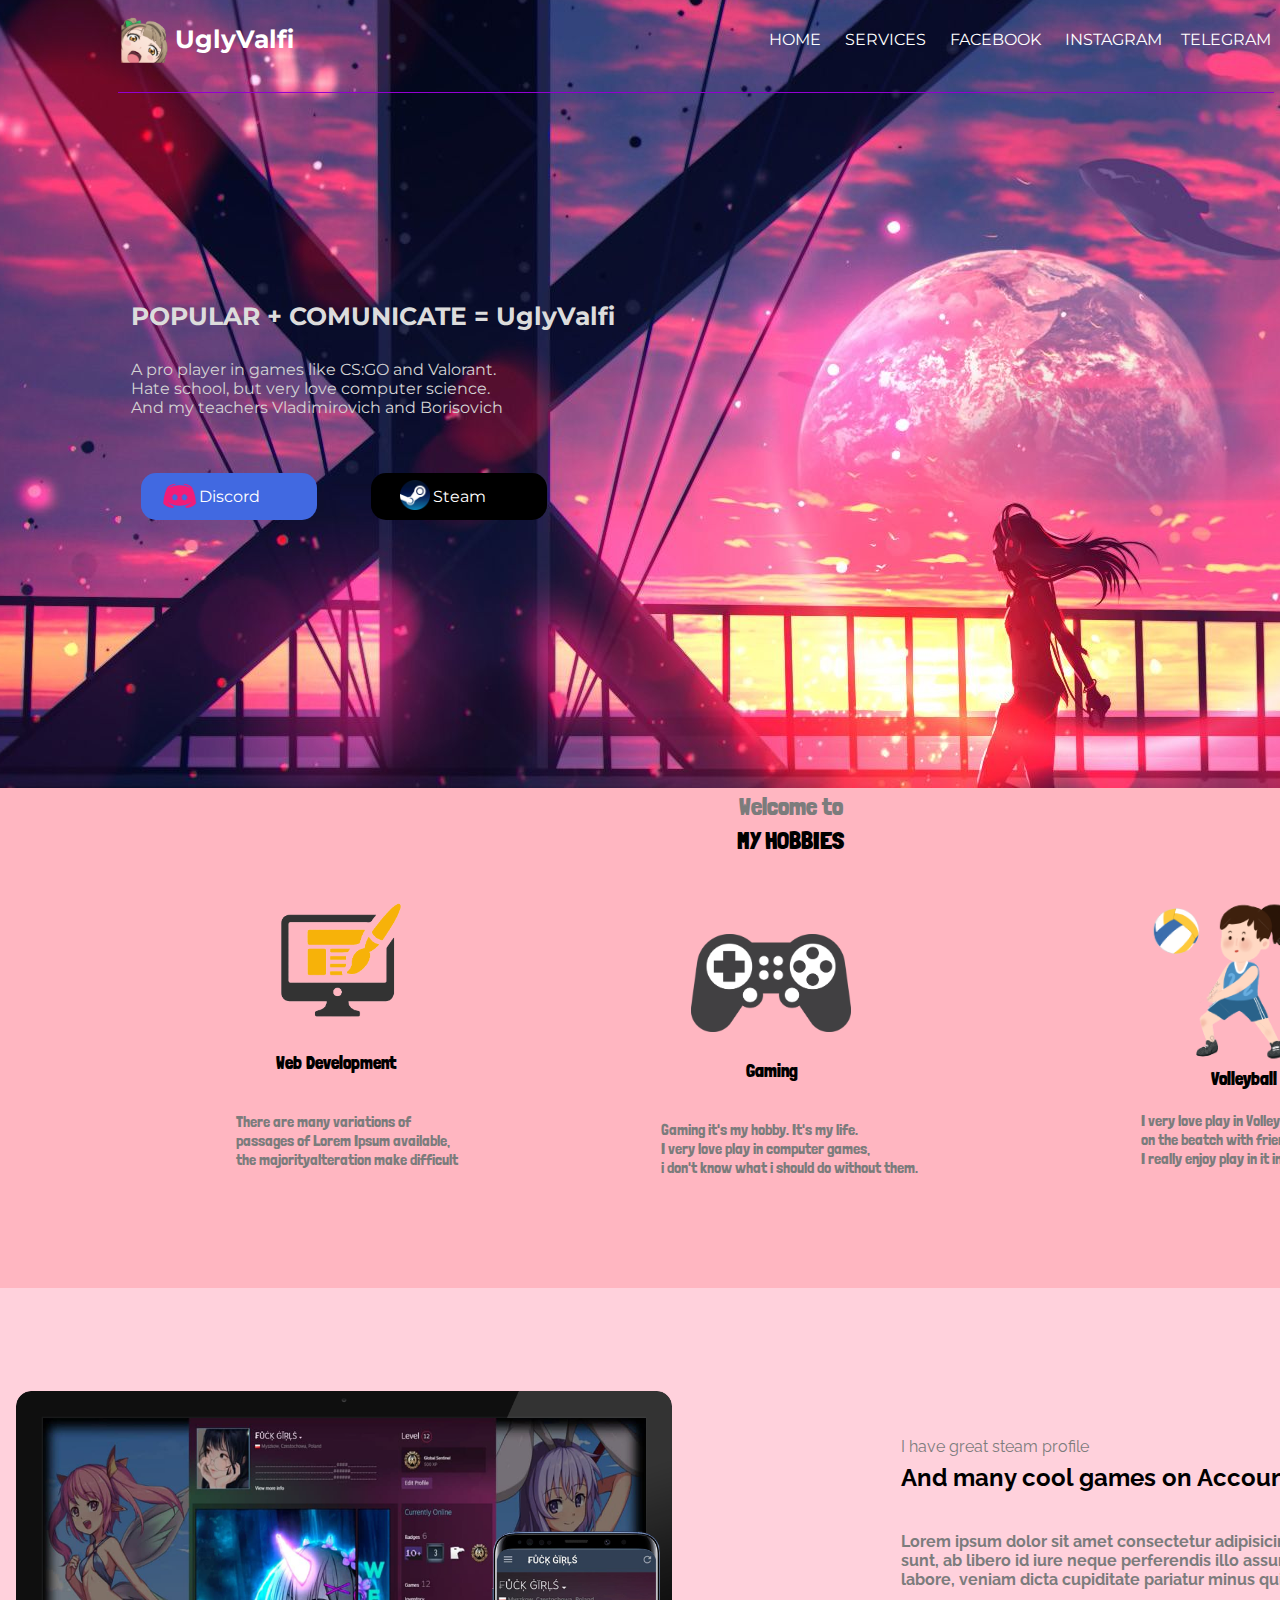
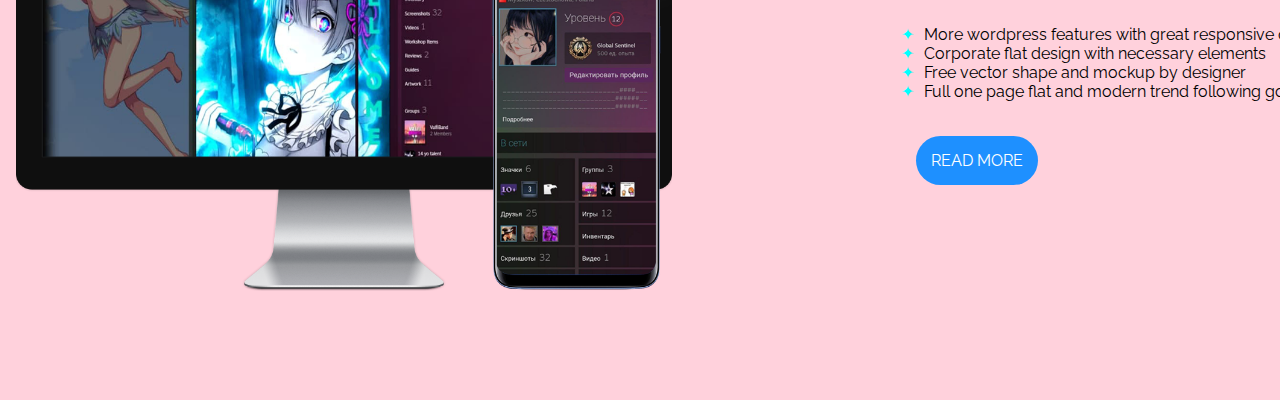
==== index.html @ bc0a258e "First page done" ====
<!DOCTYPE html>
<html lang="en">
<head>
    <meta charset="UTF-8">
    <meta http-equiv="X-UA-Compatible" content="IE=edge">
    <meta name="viewport" content="width=device-width, initial-scale=1.0">
    <title>Valfi</title>
    <link rel="preconnect" href="https://fonts.googleapis.com">
    <link rel="preconnect" href="https://fonts.gstatic.com" crossorigin>
    <link href="https://fonts.googleapis.com/css2?family=Montserrat&display=swap" rel="stylesheet">
    <link rel="preconnect" href="https://fonts.googleapis.com">
    <link rel="preconnect" href="https://fonts.gstatic.com" crossorigin>
    <link href="https://fonts.googleapis.com/css2?family=Londrina+Solid&display=swap" rel="stylesheet">
    <link rel="preconnect" href="https://fonts.googleapis.com">
    <link rel="preconnect" href="https://fonts.gstatic.com" crossorigin>
    <link href="https://fonts.googleapis.com/css2?family=Londrina+Solid&family=Raleway:wght@500&display=swap" rel="stylesheet">
    <link rel="stylesheet" href="style.css">
</head>
<body>
    <div>
    <div class="main_div">
    <table class="table_first">
        <tr>
            <td class="td_logo">
                <img src="images/anime.png" alt="" width="90px">
            </td>
            <td class="td_first">
                <strong class="td_valfi">UglyValfi</strong>
            </td>
            <td>
                <a class="td_second" href="index.html"><span class="home">HOME</span></a>
            </td>
            <td>
                <a class="td_second" href=""><span class="services">SERVICES</a></span>
            </td>
            <td>
                <a class="td_second" href="https://www.facebook.com/danka.pysmenny"><span class="facebook">FACEBOOK</a></span>
            </td>
            <td>
                <a class="td_second" href="https://www.instagram.com/tacu_ms/"><span class="instagram">INSTAGRAM</a></span>
            </td>
            <td>
                <a class="td_second" href="https://t.me/TacumS"><span class="telegram">TELEGRAM</a></span>
            </td>
        </tr>
        <tr>
            <table class="table_second">
            <tr>
            <td class="popular_td">
                <strong class="popular_valfi">POPULAR + COMUNICATE = UglyValfi</strong>
            </td>
            </tr>
            <tr >
                <td>
                    <span class="aboutme_tr">A pro player in games like CS:GO and Valorant. <br><span class="aboutme_tr">Hate school, but very love computer science.</span> <br><span class="aboutme_tr"> And my teachers 
                    Vladimirovich and Borisovich</span>
                </td>
            </tr>
            <table class="table_third">
            <tr>
                <td >
                 <a class="discord_td" href="https://discord.gg/YbDAdaTqAZ">Discord</a> 
                 
                </td>
                <td>
                <a class="Steam" href="https://steamcommunity.com/id/ValfiFrags/">Steam</a> 
                </td>
                <td>
                    <img class="discord_logo" src="images/discordico.png" alt="" width="35px">
                </td>
                <td>
                    <img class="steam_logo" src="images/steamico.png" alt="" width="30px">
                </td>
            </tr>
             </table>
            </div>
    <div class="second_page_div">
    <table class="table_fourth">
        <tr>
            <td class="welcome">
                <strong class="welcome_text" >Welcome to</strong>
            </td>
        </tr>
        <tr>
            <td class="welcome">
                <strong>MY HOBBIES</strong>    
            </td>
        </tr>
        <tr>
            <td class="hr_td">
            </td>
        </tr>
    </table>
    <div class="hobbies_div">
    <table>
        <tr>
            <td>
                <img class="img_web" src="images/466-4661766_web-design-and-website-development-icon-web-design .png" alt="" width="180px">
            </td>
        </tr>
        <tr>
            <td>
                <h3 class="text_web">Web Development</h3>
            </td>
        </tr>
        <tr>
            <td>
                <p class="describe_web">There are many variations of <br>passages of Lorem Ipsum available, <br>the majorityalteration make difficult</p>
            </td>
        </tr>
        <tr>
            <td>
                <img src="" alt="">
            </td>
        </tr>
    </table>
    <table class="fiveth_table">
        <tr>
            <td>
                <img src="images/gamepad_PNG67.png" alt="" width="160px">
            </td>
        </tr>
        <tr>
            <td>
                <h3 class="text_gaming">Gaming</h3>
            </td>
        </tr>
        <tr>
            <td>
                <p class="desc_gaming">Gaming it's my hobby. It's my life. <br> I very love play in computer games, <br> i don't know what i should do without them.</p>
            </td>
        </tr>
    </table>
    <table class="table_sixth">
        <tr>
            <td>
                <img src="images/1513.png_860-removebg-preview.png" alt="" width="220">
            </td>
        </tr>
        <tr>
            <td>
                <h3 class="text_volletball">Volleyball</h3>
            </td>
        </tr>
        <tr>
            <td>
                <p class="desc_volleyball">I very love play in Volleyball<br>on the beatch with friends.And <br> I really enjoy play in it in  PE lesson with classmates.</p> 
            </td>
        </tr>
    </table>
    </div>
    </div>
    <div class="third_page">
        <table>
            <tr>
                <td>
                <img class="steam_image_third" src="images/screen.png" alt="" width="" height="500px">
                </td>
            </tr>
        </table>
    <table class="table_third_page">
        <tr>
            <td>
                <p class="steam_profile">I have great steam profile</p>
            </td>
        </tr>
        <tr>
            <td>
                <h2 class="games">And many cool games on Account</h2>
            </td>
        </tr>
        <tr>
            <td>
                <strong><p class="lorem">Lorem ipsum dolor sit amet consectetur adipisicing elit. Consequuntur repellendus sunt, ab libero id iure neque perferendis illo assumenda culpa explicabo inventore labore, veniam dicta cupiditate pariatur minus quisquam autem!</strong></p>
            </td>
        </tr>
        <tr>
            <td>
            <ul class="ul_first">
                <li>More wordpress features with great responsive design</li>
                <li>Corporate flat design with necessary elements</li>
                <li>Free vector shape and mockup by designer</li>
                <li>Full one page flat and modern trend following goods</li>
            </ul>
        </td>
        </tr>
        <tr>
            <td height="80px">
                <a class="read_more" href="https://steamcommunity.com/id/ValfiFrags/">READ MORE</a>
            </td>
        </tr>
    </table>
    </div>
    </div>
    </body>

</html>
---- style.css ----
body{
    font-family: 'Montserrat', sans-serif;
}
.main_div{
    margin-top: -20px;
    margin-left: -20px;
    height: 800px;
    width: 1595px;
    background:url(images/background.jpg)    

}
.table_first{
    margin-left: 130px;
    border-bottom: 1px solid DarkViolet;
}
.td_logo{
    width: 0px;
}
.td_valfi{
    font-size: 25px;
    color: white;
    margin-left: -40px;
    width: 30px;
}
.td_first{
    width: 400px;
}
.td_second{
    color: white;
    text-decoration: none;
}
.home{
    margin-left:150px;
}
.services{
    margin-left: 20px;
}
.facebook{
    margin-left: 20px;
}
.instagram{
    margin-left: 20px;
}
.discord{
    -webkit-box-shadow: 2px 4px 27px 23px rgba(34, 60, 80, 0.69);
    -moz-box-shadow: 2px 4px 27px 23px rgba(34, 60, 80, 0.69);
    box-shadow: 2px 4px 27px 23px rgba(34, 60, 80, 0.69);
    border-radius: 15px;
    padding: 20px;
    margin-left: 40px;
}
.telegram{
    margin-left: 15px;
}
.home:hover{
    color: Silver;
}
.facebook:hover{
    color: Silver;
}
.instagram:hover{
    color: Silver;
}
.discord:hover{
    color: Silver;
}
.telegram:hover{
    color: Silver;
}
.services:hover{
    color: Silver;
}
.popular_valfi{
    color: Gainsboro;
    margin-left: 140px;
    font-size: 25px;
}
.popular_td{
    height: 80px;
}
.table_second{
    margin-top: 180px;
}
.aboutme_tr {
    margin-left: 140px;
    color: LightGrey;
}
.table_third{
    margin-top:50px
}
.discord_td{
    margin-left: 150px;
    text-decoration:none;
    display: block;
    width: 120px;
    border-radius: 15px;
    background-color: RoyalBlue;
    color: white;
    padding: 14px 28px;
    font-size: 16px;
    cursor: pointer;
    text-align: center;
}
.Steam{
    text-decoration:none;
    margin-left: 50px;
    text-decoration:none;
    display: block;
    width: 120px;
    border-radius: 15px;
    background-color: black;
    color: white;
    padding: 14px 28px;
    font-size: 16px;
    cursor: pointer;
    text-align: center;
}

.Steam:hover{
    background: rgb(74,66,66);
    background-color: linear-gradient(90deg, rgba(74,66,66,1) 35%, rgba(41,41,43,1) 100%);
}
.discord_logo{
    margin-top: 3px;
    margin-left: -389px;
    
}
.steam_logo{
    margin-left: -155px;
}
.discord_td:hover{
    background: rgb(29,33,242);
    background: linear-gradient(90deg, rgba(29,33,242,1) 29%, rgba(0,18,255,1) 68%);
}
.first_div{
    margin-left: -8px;
    width:5000px;
    background-color:white
    
}
.main_second_page{
    margin-left:750px
}
.mai_second_page{
    margin-left:730px;
}
.welcome{
    font-size: 25px;
    width: 2000px;
    text-align: center;
}
.welcome_text{
    color: #7c7c7c;
}
.img_web{
    margin-left: 250px;
}
.text_web{
    margin-left: 275px;
}
.describe_web{
    margin-left: 235px;
    color: #7c7c7c;
}
.fiveth_table{
    margin-top: -280px;
    margin-left: 690px;
}
.text_gaming{
    margin-left: 55px;
}
.desc_gaming{
    margin-left: -30px;
    color: #7c7c7c;
}
.table_sixth{
    margin-top: -335px;
    margin-left: 1100px;
}
.text_volletball{
    margin-top: -25px;
    margin-left: 110px;
}
.desc_volleyball{
    margin-top: -0px;
    margin-left: 40px;
    color: #7c7c7c;
}
.hobbies_div{
    margin-top: 30px;
}
.second_page_div{
    margin-left: -10px;
    background-color:lightpink;
    font-family: 'Londrina Solid', cursive;
    height: 500px;
    width: 1585px;
}
.third_page{
    background-color:#FFD1DC;
    font-family: 'Londrina Solid', cursive;
    font-family: 'Raleway', sans-serif;
    margin-left: -10px;
    height: 712px;
    width: 1585px;
}
.steam_image_third{
    margin-top: 100px;
    margin-left: 15px;
    border-radius: 15px;
}
.table_third_page{
    margin-top: -480px;
    margin-left: 900px;
}
.steam_profile{
    color: #7c7c7c;
}
.games{
    margin-top: -13px;
}
.lorem{
    color: #7c7c7c;
}
.ul_first{
    margin-left: -40px;
    
}
li {
    list-style-type: none; /* Прячем исходные маркеры */
   }
   li::before {
    color: aqua; /* Цвет маркера */
    content: "✦"; /* Сам маркер */
    padding-right: 10px;
   }
.read_more{
    margin-left: 15px;
    background-color: DodgerBlue;
    padding: 15px;
    border-radius:35px;
    color: white;
    text-decoration:none;
}
#phone_img{
    margin-top: 100px;
    margin-left: -500px;
}
/*
.jgujfgjfj{
}
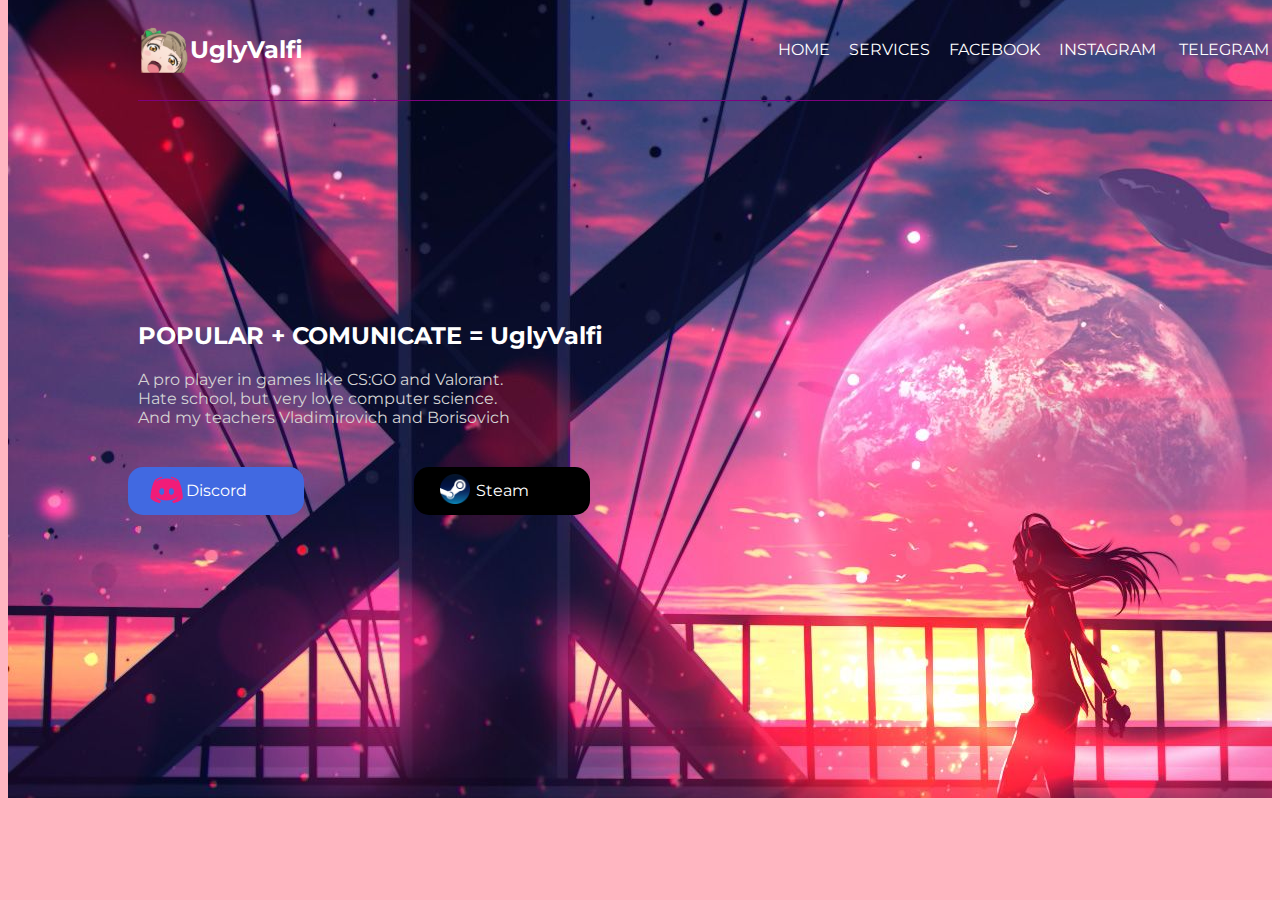
==== commit 5ef5ee9e: "First page full done" ====
--- a/index.html
+++ b/index.html
@@ -4,7 +4,7 @@
     <meta charset="UTF-8">
     <meta http-equiv="X-UA-Compatible" content="IE=edge">
     <meta name="viewport" content="width=device-width, initial-scale=1.0">
-    <title>Valfi</title>
+    <title>Document</title>
     <link rel="preconnect" href="https://fonts.googleapis.com">
     <link rel="preconnect" href="https://fonts.gstatic.com" crossorigin>
     <link href="https://fonts.googleapis.com/css2?family=Montserrat&display=swap" rel="stylesheet">
@@ -17,181 +17,54 @@
     <link rel="stylesheet" href="style.css">
 </head>
 <body>
-    <div>
-    <div class="main_div">
-    <table class="table_first">
-        <tr>
-            <td class="td_logo">
-                <img src="images/anime.png" alt="" width="90px">
-            </td>
-            <td class="td_first">
-                <strong class="td_valfi">UglyValfi</strong>
-            </td>
-            <td>
-                <a class="td_second" href="index.html"><span class="home">HOME</span></a>
-            </td>
-            <td>
-                <a class="td_second" href=""><span class="services">SERVICES</a></span>
-            </td>
-            <td>
-                <a class="td_second" href="https://www.facebook.com/danka.pysmenny"><span class="facebook">FACEBOOK</a></span>
-            </td>
-            <td>
-                <a class="td_second" href="https://www.instagram.com/tacu_ms/"><span class="instagram">INSTAGRAM</a></span>
-            </td>
-            <td>
-                <a class="td_second" href="https://t.me/TacumS"><span class="telegram">TELEGRAM</a></span>
-            </td>
-        </tr>
-        <tr>
-            <table class="table_second">
-            <tr>
-            <td class="popular_td">
-                <strong class="popular_valfi">POPULAR + COMUNICATE = UglyValfi</strong>
-            </td>
-            </tr>
-            <tr >
-                <td>
-                    <span class="aboutme_tr">A pro player in games like CS:GO and Valorant. <br><span class="aboutme_tr">Hate school, but very love computer science.</span> <br><span class="aboutme_tr"> And my teachers 
+    <div class="backround_main">
+    <div class="conteiner">
+        <div class="header">
+            <table class="table_nav">
+                <tr>
+                    <td>
+                        <img src="images/anime.png" alt="" width="90px">
+                    </td>
+                    <td class="ugly_td">
+                        <h2 class="ugly_text">UglyValfi</h2>
+                    </td>
+                    <td class="td_home">
+                        <a class="td_second" href="index.html"><span class="home">HOME</span></a>
+                    </td>
+                    <td class="td_serv">
+                        <a class="td_second" href=""><span class="services">SERVICES</a></span>
+                    </td>
+                    <td class="td_facebook">
+                        <a class="td_second" href="https://www.facebook.com/danka.pysmenny"><span class="facebook">FACEBOOK</a></span>
+                    </td>
+                    <td class="td_insta"> 
+                        <a class="td_second" href="https://www.instagram.com/tacu_ms/"><span class="instagram">INSTAGRAM</a></span>
+                    </td>
+                    <td class="td_home">
+                        <a class="td_second" href="https://t.me/TacumS"><span class="telegram">TELEGRAM</a></span>
+                </tr>
+            </table>
+        </div>
+        <div class="main_about">
+            <div class="about_zag">
+                <h2 class="zag_text">POPULAR + COMUNICATE = UglyValfi</h2>
+            </div>
+            <div class="about_desc">
+                <span class="aboutme_tr">A pro player in games like CS:GO and Valorant. <br><span class="aboutme_tr">Hate school, but very love computer science.</span> <br><span class="aboutme_tr"> And my teachers 
                     Vladimirovich and Borisovich</span>
-                </td>
-            </tr>
-            <table class="table_third">
-            <tr>
-                <td >
-                 <a class="discord_td" href="https://discord.gg/YbDAdaTqAZ">Discord</a> 
-                 
-                </td>
-                <td>
-                <a class="Steam" href="https://steamcommunity.com/id/ValfiFrags/">Steam</a> 
-                </td>
-                <td>
-                    <img class="discord_logo" src="images/discordico.png" alt="" width="35px">
-                </td>
-                <td>
-                    <img class="steam_logo" src="images/steamico.png" alt="" width="30px">
-                </td>
-            </tr>
-             </table>
             </div>
-    <div class="second_page_div">
-    <table class="table_fourth">
-        <tr>
-            <td class="welcome">
-                <strong class="welcome_text" >Welcome to</strong>
-            </td>
-        </tr>
-        <tr>
-            <td class="welcome">
-                <strong>MY HOBBIES</strong>    
-            </td>
-        </tr>
-        <tr>
-            <td class="hr_td">
-            </td>
-        </tr>
-    </table>
-    <div class="hobbies_div">
-    <table>
-        <tr>
-            <td>
-                <img class="img_web" src="images/466-4661766_web-design-and-website-development-icon-web-design .png" alt="" width="180px">
-            </td>
-        </tr>
-        <tr>
-            <td>
-                <h3 class="text_web">Web Development</h3>
-            </td>
-        </tr>
-        <tr>
-            <td>
-                <p class="describe_web">There are many variations of <br>passages of Lorem Ipsum available, <br>the majorityalteration make difficult</p>
-            </td>
-        </tr>
-        <tr>
-            <td>
-                <img src="" alt="">
-            </td>
-        </tr>
-    </table>
-    <table class="fiveth_table">
-        <tr>
-            <td>
-                <img src="images/gamepad_PNG67.png" alt="" width="160px">
-            </td>
-        </tr>
-        <tr>
-            <td>
-                <h3 class="text_gaming">Gaming</h3>
-            </td>
-        </tr>
-        <tr>
-            <td>
-                <p class="desc_gaming">Gaming it's my hobby. It's my life. <br> I very love play in computer games, <br> i don't know what i should do without them.</p>
-            </td>
-        </tr>
-    </table>
-    <table class="table_sixth">
-        <tr>
-            <td>
-                <img src="images/1513.png_860-removebg-preview.png" alt="" width="220">
-            </td>
-        </tr>
-        <tr>
-            <td>
-                <h3 class="text_volletball">Volleyball</h3>
-            </td>
-        </tr>
-        <tr>
-            <td>
-                <p class="desc_volleyball">I very love play in Volleyball<br>on the beatch with friends.And <br> I really enjoy play in it in  PE lesson with classmates.</p> 
-            </td>
-        </tr>
-    </table>
+        </div>
+        <div class="main_buttons">
+            <div class="discord">
+                <a class="discord_text" href="https://discord.gg/YbDAdaTqAZ">Discord</a> 
+                <img class="discord_logo" src="images/discordico.png" alt="" width="35px" height="30px">
+            </div>
+            <div class="steam">
+                <a class="steam_text" href="https://steamcommunity.com/id/ValfiFrags/">Steam</a> 
+                <img class="steam_logo" src="images/steamico.png" alt="" height="30px" width="30px">
+            </div>
+        </div>
     </div>
     </div>
-    <div class="third_page">
-        <table>
-            <tr>
-                <td>
-                <img class="steam_image_third" src="images/screen.png" alt="" width="" height="500px">
-                </td>
-            </tr>
-        </table>
-    <table class="table_third_page">
-        <tr>
-            <td>
-                <p class="steam_profile">I have great steam profile</p>
-            </td>
-        </tr>
-        <tr>
-            <td>
-                <h2 class="games">And many cool games on Account</h2>
-            </td>
-        </tr>
-        <tr>
-            <td>
-                <strong><p class="lorem">Lorem ipsum dolor sit amet consectetur adipisicing elit. Consequuntur repellendus sunt, ab libero id iure neque perferendis illo assumenda culpa explicabo inventore labore, veniam dicta cupiditate pariatur minus quisquam autem!</strong></p>
-            </td>
-        </tr>
-        <tr>
-            <td>
-            <ul class="ul_first">
-                <li>More wordpress features with great responsive design</li>
-                <li>Corporate flat design with necessary elements</li>
-                <li>Free vector shape and mockup by designer</li>
-                <li>Full one page flat and modern trend following goods</li>
-            </ul>
-        </td>
-        </tr>
-        <tr>
-            <td height="80px">
-                <a class="read_more" href="https://steamcommunity.com/id/ValfiFrags/">READ MORE</a>
-            </td>
-        </tr>
-    </table>
-    </div>
-    </div>
-    </body>
-
+</body>
 </html>--- a/style.css
+++ b/style.css
@@ -1,56 +1,118 @@
 body{
+    background-color: lightpink;
+}
+.backround_main{
     font-family: 'Montserrat', sans-serif;
+    margin-top: -10px;
+    background: url(images/background.jpg);
+    width: 100%;
+    height: 800px;
 }
-.main_div{
-    margin-top: -20px;
-    margin-left: -20px;
-    height: 800px;
-    width: 1595px;
-    background:url(images/background.jpg)    
-
+.table_nav{
+    margin-left: 130px;
+    border-bottom:1px solid purple;
 }
-.table_first{
-    margin-left: 130px;
-    border-bottom: 1px solid DarkViolet;
+.ugly_text{
+    margin-left: -45px;
+    color: white;
 }
-.td_logo{
-    width: 0px;
+.ugly_td{
+    width: 650px;
 }
-.td_valfi{
-    font-size: 25px;
-    color: white;
-    margin-left: -40px;
-    width: 30px;
-}
-.td_first{
-    width: 400px;
+a{
+    text-decoration: none;
 }
 .td_second{
     color: white;
-    text-decoration: none;
 }
-.home{
-    margin-left:150px;
+.td_home{
+    width: 70px;
 }
-.services{
-    margin-left: 20px;
+.td_serv{
+    width: 100px;
 }
-.facebook{
-    margin-left: 20px;
+.td_facebook{
+    width: 110px;
 }
-.instagram{
-    margin-left: 20px;
+.td_insta{
+    width: 120px;
+}
+.main_about{
+    display: flex;
+    flex-direction: column;
+}
+.about_zag{
+    margin-top: 200px;
+    margin-left: 130px;
+}
+.zag_text{
+    color: white;
+}
+.about_desc{
+    color: #d3d3d3;
+    margin-left: 130px;
+}
+.main_buttons{
+    display: flex;
+    flex-direction: row;
 }
 .discord{
-    -webkit-box-shadow: 2px 4px 27px 23px rgba(34, 60, 80, 0.69);
-    -moz-box-shadow: 2px 4px 27px 23px rgba(34, 60, 80, 0.69);
-    box-shadow: 2px 4px 27px 23px rgba(34, 60, 80, 0.69);
+    display: flex;
+    flex-direction: row;
+    margin-top: 40px;
+    margin-left: 120px;
+}
+.discord_text{
+    text-decoration:none;
+    display: block;
+    width: 120px;
+    height: 20px;
     border-radius: 15px;
-    padding: 20px;
-    margin-left: 40px;
+    background-color: RoyalBlue;
+    color: white;
+    padding: 14px 28px;
+    font-size: 16px;
+    cursor: pointer;
+    text-align: center;
 }
-.telegram{
-    margin-left: 15px;
+.discord_logo{
+    margin-top: 8px;
+    margin-left: -155px;
+}
+.steam{
+    margin-left: 80px;
+    display: flex;
+    flex-direction: row;    
+}
+.steam_text{
+    text-decoration:none;
+    margin-top: 40px;
+    margin-left: 150px;
+    text-decoration:none;
+    display: block;
+    width: 120px;
+    height: 20px;
+    border-radius: 15px;
+    background-color: black;
+    color: white;
+    padding: 14px 28px;
+    font-size: 16px;
+    cursor: pointer;
+    text-align: center;
+
+    color: white;
+}
+.steam_logo{
+    margin-top: 47px;
+    margin-left: -150px;
+}
+.discord_text:hover{
+    background: rgb(29,33,242);
+    background: linear-gradient(90deg, rgba(29,33,242,1) 29%, rgba(0,18,255,1) 68%);
+}
+.steam_text:hover{
+    background: rgb(74,66,66);
+    background-color: linear-gradient(90deg, rgba(74,66,66,1) 35%, rgba(41,41,43,1) 100%);
 }
 .home:hover{
     color: Silver;
@@ -69,183 +131,4 @@
 }
 .services:hover{
     color: Silver;
-}
-.popular_valfi{
-    color: Gainsboro;
-    margin-left: 140px;
-    font-size: 25px;
-}
-.popular_td{
-    height: 80px;
-}
-.table_second{
-    margin-top: 180px;
-}
-.aboutme_tr {
-    margin-left: 140px;
-    color: LightGrey;
-}
-.table_third{
-    margin-top:50px
-}
-.discord_td{
-    margin-left: 150px;
-    text-decoration:none;
-    display: block;
-    width: 120px;
-    border-radius: 15px;
-    background-color: RoyalBlue;
-    color: white;
-    padding: 14px 28px;
-    font-size: 16px;
-    cursor: pointer;
-    text-align: center;
-}
-.Steam{
-    text-decoration:none;
-    margin-left: 50px;
-    text-decoration:none;
-    display: block;
-    width: 120px;
-    border-radius: 15px;
-    background-color: black;
-    color: white;
-    padding: 14px 28px;
-    font-size: 16px;
-    cursor: pointer;
-    text-align: center;
-}
-
-.Steam:hover{
-    background: rgb(74,66,66);
-    background-color: linear-gradient(90deg, rgba(74,66,66,1) 35%, rgba(41,41,43,1) 100%);
-}
-.discord_logo{
-    margin-top: 3px;
-    margin-left: -389px;
-    
-}
-.steam_logo{
-    margin-left: -155px;
-}
-.discord_td:hover{
-    background: rgb(29,33,242);
-    background: linear-gradient(90deg, rgba(29,33,242,1) 29%, rgba(0,18,255,1) 68%);
-}
-.first_div{
-    margin-left: -8px;
-    width:5000px;
-    background-color:white
-    
-}
-.main_second_page{
-    margin-left:750px
-}
-.mai_second_page{
-    margin-left:730px;
-}
-.welcome{
-    font-size: 25px;
-    width: 2000px;
-    text-align: center;
-}
-.welcome_text{
-    color: #7c7c7c;
-}
-.img_web{
-    margin-left: 250px;
-}
-.text_web{
-    margin-left: 275px;
-}
-.describe_web{
-    margin-left: 235px;
-    color: #7c7c7c;
-}
-.fiveth_table{
-    margin-top: -280px;
-    margin-left: 690px;
-}
-.text_gaming{
-    margin-left: 55px;
-}
-.desc_gaming{
-    margin-left: -30px;
-    color: #7c7c7c;
-}
-.table_sixth{
-    margin-top: -335px;
-    margin-left: 1100px;
-}
-.text_volletball{
-    margin-top: -25px;
-    margin-left: 110px;
-}
-.desc_volleyball{
-    margin-top: -0px;
-    margin-left: 40px;
-    color: #7c7c7c;
-}
-.hobbies_div{
-    margin-top: 30px;
-}
-.second_page_div{
-    margin-left: -10px;
-    background-color:lightpink;
-    font-family: 'Londrina Solid', cursive;
-    height: 500px;
-    width: 1585px;
-}
-.third_page{
-    background-color:#FFD1DC;
-    font-family: 'Londrina Solid', cursive;
-    font-family: 'Raleway', sans-serif;
-    margin-left: -10px;
-    height: 712px;
-    width: 1585px;
-}
-.steam_image_third{
-    margin-top: 100px;
-    margin-left: 15px;
-    border-radius: 15px;
-}
-.table_third_page{
-    margin-top: -480px;
-    margin-left: 900px;
-}
-.steam_profile{
-    color: #7c7c7c;
-}
-.games{
-    margin-top: -13px;
-}
-.lorem{
-    color: #7c7c7c;
-}
-.ul_first{
-    margin-left: -40px;
-    
-}
-li {
-    list-style-type: none; /* Прячем исходные маркеры */
-   }
-   li::before {
-    color: aqua; /* Цвет маркера */
-    content: "✦"; /* Сам маркер */
-    padding-right: 10px;
-   }
-.read_more{
-    margin-left: 15px;
-    background-color: DodgerBlue;
-    padding: 15px;
-    border-radius:35px;
-    color: white;
-    text-decoration:none;
-}
-#phone_img{
-    margin-top: 100px;
-    margin-left: -500px;
-}
-/*
-.jgujfgjfj{
 }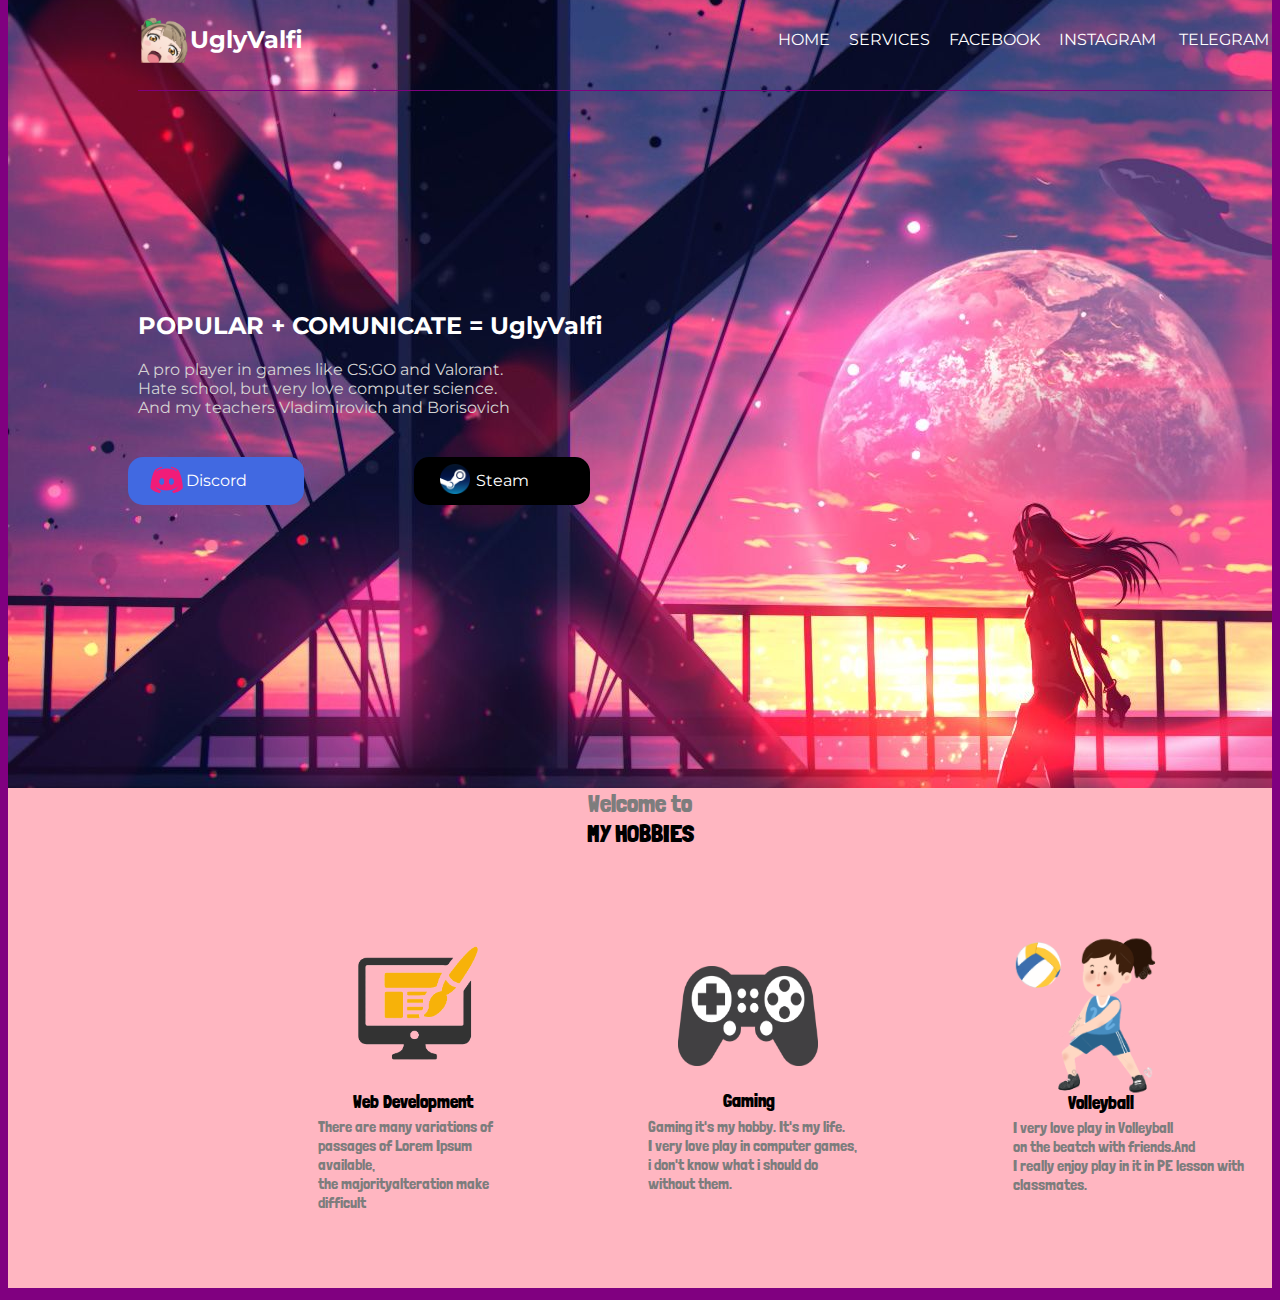
==== commit 15a38f26: "aded second page" ====
--- a/index.html
+++ b/index.html
@@ -66,5 +66,52 @@
         </div>
     </div>
     </div>
+    <div class="main_second">
+        <div class="conteiner">
+        <div class="hobbies">
+            <div class="hobbies_inner">
+                <strong class="welcome_second">Welcome to</strong>
+            </div>
+            <div class="hobbies_inner_sec">
+                <strong>MY HOBBIES</strong>
+            </div>
+        </div>
+        <div class="three_hobbie">
+        <div class="web">
+            <div class="web_img">
+                <img src="images/466-4661766_web-design-and-website-development-icon-web-design .png" alt="" width="180px" >
+            </div>
+            <div class="web_text">
+                <h3>Web Development</h3>
+            </div>
+            <div class="web_desc">
+                <p>There are many variations of <br>passages of Lorem Ipsum available, <br>the majorityalteration make difficult</p>
+            </div>
+        </div>
+        <div class="games">
+            <div class="games_img">
+                <img src="images/gamepad_PNG67.png" alt="" width="140px" height="100px">
+            </div>
+            <div class="games_text">
+                <h3>Gaming</h3>
+            </div>
+            <div class="games_desc">
+                <p>Gaming it's my hobby. It's my life. <br> I very love play in computer games, <br> i don't know what i should do without them.</p>
+            </div>
+        </div>
+        <div class="volleyball">
+            <div class="volleyball_img">
+                <img src="images/volleyball.png" alt="" width="220px">
+            </div>
+            <div class="volleyball_text">
+                <h3>Volleyball</h3>
+            </div>
+            <div class="volleyball_desc">
+            <p>I very love play in Volleyball<br>on the beatch with friends.And <br> I really enjoy play in it in  PE lesson with classmates.</p> 
+            </div>
+        </div>
+        </div>
+        </div>
+    </div>
 </body>
 </html>--- a/style.css
+++ b/style.css
@@ -1,9 +1,9 @@
 body{
-    background-color: lightpink;
+    background-color: purple;
 }
 .backround_main{
     font-family: 'Montserrat', sans-serif;
-    margin-top: -10px;
+    margin-top: -20px;
     background: url(images/background.jpg);
     width: 100%;
     height: 800px;
@@ -131,4 +131,71 @@
 }
 .services:hover{
     color: Silver;
+}
+.main_second{
+    height: 500px;
+    font-family: 'Londrina Solid', cursive;
+    background-color: lightpink;
+}
+.hobbies{
+    display: flex;
+    flex-direction: column;
+}
+.hobbies_inner{
+    text-align: center;
+    font-size: 25px;
+}
+.hobbies_inner_sec{
+    text-align: center;
+    font-size: 25px;
+}
+
+.welcome_second{
+    color: #7d7d7d;
+}
+.web{
+    display: flex;
+    flex-direction: column;
+}
+.web_img{
+    margin-top: 90px;
+    margin-left: 250px;
+}
+.web_text{
+    margin-left: 275px;
+}
+.web_desc{
+    color: #7d7d7d;
+    margin-top: -30px;
+    margin-left: 240px;
+}
+.three_hobbie{
+    margin-left: 70px;
+    display: flex;
+    flex-direction: row;
+}
+.games_img{
+    margin-top: 118px;
+    margin-left: 170px;
+}
+.games_text{
+    margin-left: 215px;
+}
+.games_desc{
+    color: #7d7d7d;
+    margin-top: -12px;
+    margin-left: 140px;
+}
+.volleyball_img{
+    margin-top: 50px;
+    margin-left: 100px;
+}
+.volleyball_text{
+    margin-top: -50px;
+    margin-left: 205px;
+}
+.volleyball_desc{
+    color: #7d7d7d;
+    margin-left: 150px;
+    margin-top: -13px;
 }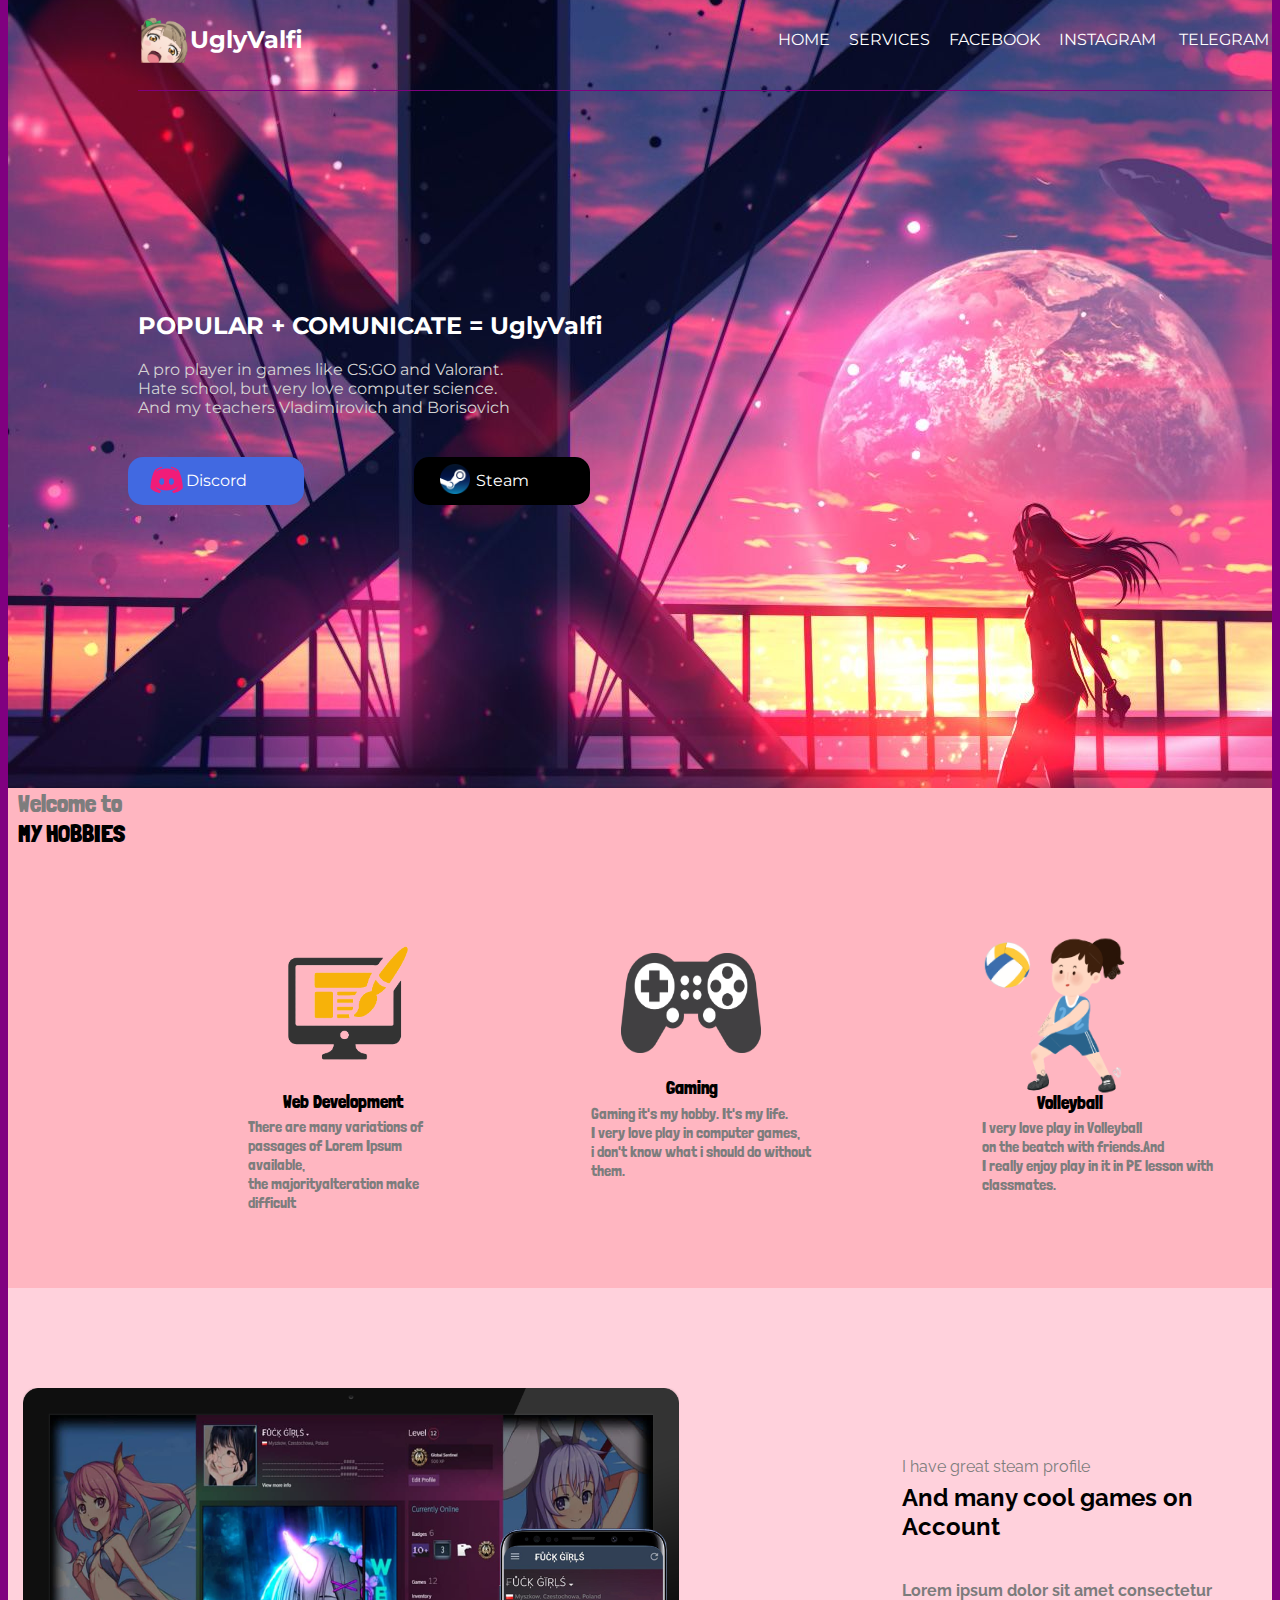
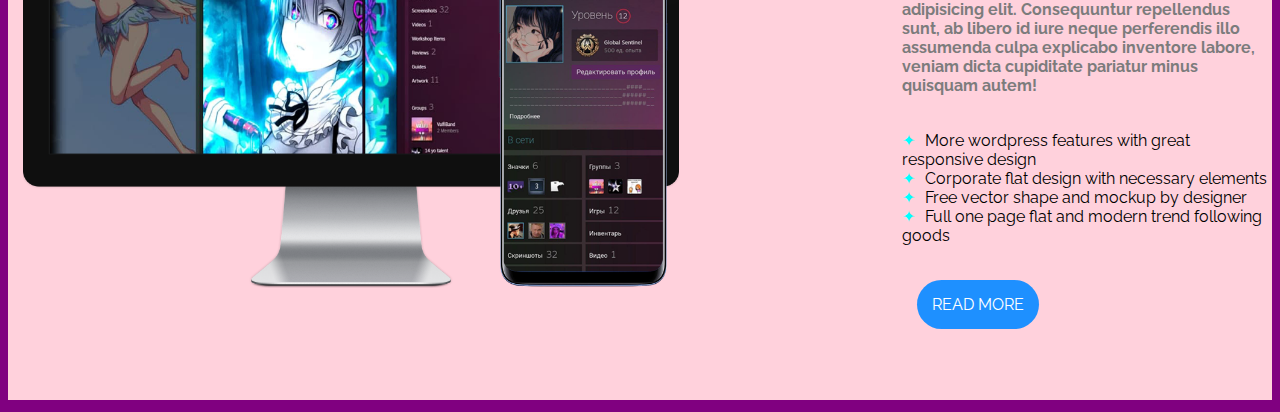
==== commit 2c29218b: "added third page" ====
--- a/index.html
+++ b/index.html
@@ -113,5 +113,48 @@
         </div>
         </div>
     </div>
+    <div class="main_third">
+        <div class="conteiner">
+            <div class="main">
+                <div class="main_left">
+                    <img src="images/screen.png" alt="" height="500">
+                </div>
+                <div class="main_right">
+                    <table class="right_table">
+                        <tr>
+                            <td>
+                                <p class="steam_profile">I have great steam profile</p>
+                            </td>
+                    </tr>
+                    <tr>
+                        <td>
+                            <h2 class="games">And many cool games on Account</h2>
+                        </td>
+                    </tr>
+                    <tr>
+                        <td>
+                            <strong><p class="lorem">Lorem ipsum dolor sit amet consectetur adipisicing elit. Consequuntur repellendus sunt, ab libero id iure neque perferendis illo assumenda culpa explicabo inventore labore, veniam dicta cupiditate pariatur minus quisquam autem!</strong></p>
+                        </td>
+                    </tr>
+                    <tr>
+                        <td>
+                        <ul class="ul_first">
+                            <li>More wordpress features with great responsive design</li>
+                            <li>Corporate flat design with necessary elements</li>
+                            <li>Free vector shape and mockup by designer</li>
+                            <li>Full one page flat and modern trend following goods</li>
+                        </ul>
+                    </td>
+                    </tr>
+                    <tr>
+                        <td height="80px">
+                            <a class="read_more" href="https://steamcommunity.com/id/ValfiFrags/">READ MORE</a>
+                        </td>
+                    </tr>
+                    </table>
+                </div>
+            </div>
+        </div>
+    </div>
 </body>
 </html>--- a/style.css
+++ b/style.css
@@ -142,11 +142,11 @@
     flex-direction: column;
 }
 .hobbies_inner{
-    text-align: center;
+    margin-left: 10px;
     font-size: 25px;
 }
 .hobbies_inner_sec{
-    text-align: center;
+    margin-left: 10px;
     font-size: 25px;
 }
 
@@ -170,9 +170,9 @@
     margin-left: 240px;
 }
 .three_hobbie{
-    margin-left: 70px;
-    display: flex;
-    flex-direction: row;
+    display: flex;
+    flex-direction: row;
+    justify-content: center;
 }
 .games_img{
     margin-top: 118px;
@@ -198,4 +198,51 @@
     color: #7d7d7d;
     margin-left: 150px;
     margin-top: -13px;
+}
+.main_third{
+    width: 100%;
+    height: 712px;
+    background-color: #FFD1DC
+}
+.main{
+    font-family: 'Raleway', sans-serif;
+    display: flex;
+    flex-direction: row;
+}
+.main_left{
+    margin-top: 100px;
+    margin-left: 15px;
+}
+.right_table{
+    margin-top: 150px;
+    margin-left: 220px;
+}
+.steam_profile{
+    color: #7d7d7d;
+}
+.games{
+    margin-top: -13px;
+}
+.lorem{
+    color: #7c7c7c;
+}
+.ul_first{
+    margin-left: -40px;
+    
+}
+li {
+    list-style-type: none; /* Прячем исходные маркеры */
+   }
+   li::before {
+    color: aqua; /* Цвет маркера */
+    content: "✦"; /* Сам маркер */
+    padding-right: 10px;
+   }
+.read_more{
+    margin-left: 15px;
+    background-color: DodgerBlue;
+    padding: 15px;
+    border-radius:35px;
+    color: white;
+    text-decoration:none;
 }